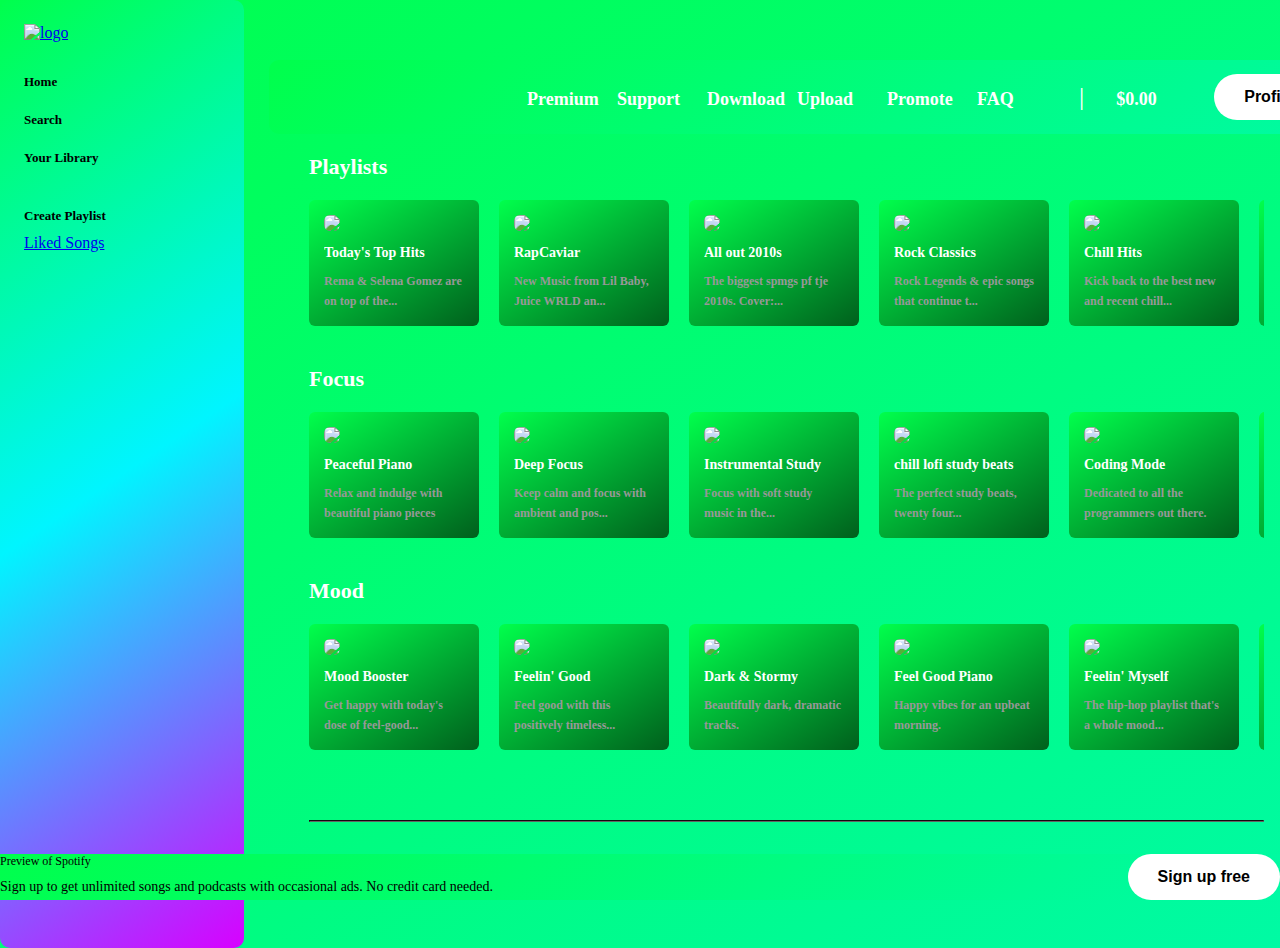
==== home.html @ 8996e860 "added profile page" ====
<!DOCTYPE html>
<html lang="en">
<head>
    <meta charset="UTF-8">
    <meta http-equiv="X-UA-Compatible" content="IE=edge">
    <meta name="viewport" content="width=device-width, initial-scale=1.0">
    <title>PenniWise</title>
    <link rel="stylesheet" href="styles.css">
    <link rel="preconnect" href="https://fonts.googleapis.com">
<link rel="preconnect" href="https://fonts.gstatic.com" crossorigin>
<link href="https://fonts.googleapis.com/css2?family=Montserrat:ital,wght@0,100;0,200;0,300;0,400;0,500;0,600;0,700;0,800;0,900;1,100;1,200;1,300;1,400;1,500;1,600;1,700;1,800;1,900&display=swap" rel="stylesheet">

</head>
<body>
    <main>
        <div class="sidebar">
          <div class="logo">
            <a href="#">
            <img src="logo.png" alt="logo">
            </a>
        </div>

        <div class="navigation">
            <ul>
              <li>
                <a href="home.html">
                  <span class="fa fa-home"></span>
                  <span>Home</span>
                </a>
              </li>
    
              <li>
                <a href="#">
                  <span class="fa fa-search"></span>
                  <span>Search</span>
                </a>
              </li>
    
              <li>
                <a href="#">
                  <span class="fa fas fa-book"></span>
                  <span>Your Library</span>
                </a>
              </li>
            </ul>
          </div>
    
          <div class="navigation">
            <ul>
              <li>
                <a href="#">
                  <span class="fa fas fa-plus-square"></span>
                  <span>Create Playlist</span>
                </a>
              </li>
            </ul>
          </div>

              <li>
                <a href="#">
                  <span class="fa fas fa-heart"></span>
                  <span>Liked Songs</span>
                </a>
              </li>
            </ul>
          </div>
    
          <div class="policies">
            <ul>
              <li>
                <a href="#">Cookies</a>
              </li>
              <li>
                <a href="#">Privacy</a>
              </li>
            </ul>
          </div>
        </div>
    
        <div class="main-container">
          <div class="topbar">
            <div class="prev-next-buttons">
              <button type="button" class="fa fas fa-chevron-left"></button>
              <button type="button" class="fa fas fa-chevron-right"></button>
            </div>
    
            <div class="navbar">
              <ul>
                <li>
                  <a href="#">Premium</a>
                </li>
                <li>
                  <a href="#">Support</a>
                </li>
                <li>
                  <a href="#">Download</a>                  
                </li>
                <li>
                  <a href="#">Upload</a>
                </li>
                  <li>
                    <a href="#">Promote</a>
                  </li>
                  <li>
                    <a href="#">FAQ</a>              
                  </li>
                <li class="divider">|</li>
                <li>
                  <a href="#">$0.00</a>
                </li>
              </ul>
              <a href="profile.html"><button type="button">Profile</button></a>
            </div>
          </div>

          <div class="content">

    
          <div class="playlists">
            <h2>Playlists</h2>
    
            <div class="list">
              <div class="item">
                <img src="https://i.scdn.co/image/ab67616d0000b2733b5e11ca1b063583df9492db" />
                <div class="play">
                  <span class="fa fa-play"></span>
                </div>
                <h4>Today's Top Hits</h4>
                <p>Rema & Selena Gomez are on top of the...</p>
              </div>
    
              <div class="item">
                <img src="https://i.scdn.co/image/ab67616d0000b2733b5e11ca1b063583df9492db" />
                <div class="play">
                  <span class="fa fa-play"></span>
                </div>
                <h4>RapCaviar</h4>
                <p>New Music from Lil Baby, Juice WRLD an...</p>
              </div>
    
              <div class="item">
                <img src="https://i.scdn.co/image/ab67616d0000b2733b5e11ca1b063583df9492db" />
                <div class="play">
                  <span class="fa fa-play"></span>
                </div>
                <h4>All out 2010s</h4>
                <p>The biggest spmgs pf tje 2010s. Cover:...</p>
              </div>
    
              <div class="item">
                <img src="https://i.scdn.co/image/ab67616d0000b2733b5e11ca1b063583df9492db" />
                <div class="play">
                  <span class="fa fa-play"></span>
                </div>
                <h4>Rock Classics</h4>
                <p>Rock Legends & epic songs that continue t...</p>
              </div>
    
              <div class="item">
                <img src="https://i.scdn.co/image/ab67616d0000b2733b5e11ca1b063583df9492db" />
                <div class="play">
                  <span class="fa fa-play"></span>
                </div>
                <h4>Chill Hits</h4>
                <p>Kick back to the best new and recent chill...</p>
              </div>
    
              <div class="item">
                <img src="https://i.scdn.co/image/ab67616d0000b2733b5e11ca1b063583df9492db" />
                <div class="play">
                  <span class="fa fa-play"></span>
                </div>
                <h4>Viva Latino</h4>
                <p>Today's top Latin hits elevando nuestra...</p>
              </div>
    
              <div class="item">
                <img src="https://i.scdn.co/image/ab67616d0000b2733b5e11ca1b063583df9492db" />
                <div class="play">
                  <span class="fa fa-play"></span>
                </div>
                <h4>Mega Hit Mix</h4>
                <p>A mega mix of 75 favorites from the last...</p>
              </div>
    
              <div class="item">
                <img src="https://i.scdn.co/image/ab67616d0000b2733b5e11ca1b063583df9492db" />
                <div class="play">
                  <span class="fa fa-play"></span>
                </div>
                <h4>All out 80s</h4>
                <p>The biggest songs of the 1090s.</p>
              </div>
            </div>
          </div>
    
          <div class="playlists">
            <h2>Focus</h2>
            <div class="list">
              <div class="item">
                <img src="https://i.scdn.co/image/ab67616d0000b2733b5e11ca1b063583df9492db" />
                <div class="play">
                  <span class="fa fa-play"></span>
                </div>
                <h4>Peaceful Piano</h4>
                <p>Relax and indulge with beautiful piano pieces</p>
              </div>
    
              <div class="item">
                <img src="https://i.scdn.co/image/ab67616d0000b2733b5e11ca1b063583df9492db" />
                <div class="play">
                  <span class="fa fa-play"></span>
                </div>
                <h4>Deep Focus</h4>
                <p>Keep calm and focus with ambient and pos...</p>
              </div>
    
              <div class="item">
                <img src="https://i.scdn.co/image/ab67616d0000b2733b5e11ca1b063583df9492db" />
                <div class="play">
                  <span class="fa fa-play"></span>
                </div>
                <h4>Instrumental Study</h4>
                <p>Focus with soft study music in the...</p>
              </div>
    
              <div class="item">
                <img src="https://i.scdn.co/image/ab67616d0000b2733b5e11ca1b063583df9492db" />
                <div class="play">
                  <span class="fa fa-play"></span>
                </div>
                <h4>chill lofi study beats</h4>
                <p>The perfect study beats, twenty four...</p>
              </div>
    
              <div class="item">
                <img src="https://i.scdn.co/image/ab67616d0000b2733b5e11ca1b063583df9492db" />
                <div class="play">
                  <span class="fa fa-play"></span>
                </div>
                <h4>Coding Mode</h4>
                <p>Dedicated to all the programmers out there.</p>
              </div>
              
              <div class="item">
                <img src="https://i.scdn.co/image/ab67616d0000b2733b5e11ca1b063583df9492db" />
                <div class="play">
                  <span class="fa fa-play"></span>
                </div>
                <h4>Focus Flow</h4>
                <p>Uptempo instrumental hip hop beats.</p>
              </div>
    
              <div class="item">
                <img src="https://i.scdn.co/image/ab67616d0000b2733b5e11ca1b063583df9492db" />
                <div class="play">
                  <span class="fa fa-play"></span>
                </div>
                <h4>Calm Before The Storm</h4>
                <p>Calm before the storm music.</p>
              </div>
    
              <div class="item">
                <img src="https://i.scdn.co/image/ab67616d0000b2733b5e11ca1b063583df9492db" />
                <div class="play">
                  <span class="fa fa-play"></span>
                </div>
                <h4>Beats to think to</h4>
                <p>Focus with deep techno and tech house.</p>
              </div>
            </div>
          </div>
    
          <div class="playlists">
            <h2>Mood</h2>
            <div class="list">
              <div class="item">
                <img src="https://i.scdn.co/image/ab67616d0000b2733b5e11ca1b063583df9492db" />
                <div class="play">
                  <span class="fa fa-play"></span>
                </div>
                <h4>Mood Booster</h4>
                <p>Get happy with today's dose of feel-good...</p>
              </div>
    
              <div class="item">
                <img src="https://i.scdn.co/image/ab67616d0000b2733b5e11ca1b063583df9492db" />
                <div class="play">
                  <span class="fa fa-play"></span>
                </div>
                <h4>Feelin' Good</h4>
                <p>Feel good with this positively timeless...</p>
              </div>
    
              <div class="item">
                <img src="https://i.scdn.co/image/ab67616d0000b2733b5e11ca1b063583df9492db" />
                <div class="play">
                  <span class="fa fa-play"></span>
                </div>
                <h4>Dark & Stormy</h4>
                <p>Beautifully dark, dramatic tracks.</p>
              </div>
    
              <div class="item">
                <img src="https://i.scdn.co/image/ab67616d0000b2733b5e11ca1b063583df9492db" />
                <div class="play">
                  <span class="fa fa-play"></span>
                </div>
                <h4>Feel Good Piano</h4>
                <p>Happy vibes for an upbeat morning.</p>
              </div>
    
              <div class="item">
                <img src="https://i.scdn.co/image/ab67616d0000b2733b5e11ca1b063583df9492db" />
                <div class="play">
                  <span class="fa fa-play"></span>
                </div>
                <h4>Feelin' Myself</h4>
                <p>The hip-hop playlist that's a whole mood...</p>
              </div>
    
              <div class="item">
                <img src="https://i.scdn.co/image/ab67616d0000b2733b5e11ca1b063583df9492db" />
                <div class="play">
                  <span class="fa fa-play"></span>
                </div>
                <h4>Chill Tracks</h4>
                <p>Softer kinda dance</p>
              </div>
    
              <div class="item">
                <img src="https://i.scdn.co/image/ab67616d0000b2733b5e11ca1b063583df9492db" />
                <div class="play">
                  <span class="fa fa-play"></span>
                </div>
                <h4>Feel-Good Indie Rock</h4>
                <p>The best indie rock vibes - classic and...</p>
              </div>
    
              <div class="item">
                <img src="https://i.scdn.co/image/ab67616d0000b2733b5e11ca1b063583df9492db" />
                <div class="play">
                  <span class="fa fa-play"></span>
                </div>
                <h4>idk.</h4>
                <p>idk.</p>
              </div>
            </div>
    
            <hr>
          </div>
    
          <div class="preview">
            <div class="text">
              <h6>Preview of Spotify</h6>
              <p>Sign up to get unlimited songs and podcasts with occasional ads. No credit card needed.</p>
            </div>
            <div class="button">
              <button type="button">Sign up free</button>
            </div>
          </div>
        </div>
        </div>
        <script
          src="https://kit.fontawesome.com/23cecef777.js"
          crossorigin="anonymous"
        ></script>
    </body>
</html>
---- styles.css ----
* {
    scroll-behavior: smooth;
    margin: 0;
    padding: 0;
    
}
body {
    position: fixed;
    display: flex;
    height: 100%;
    width: 100%;
    margin: 0;
    padding: 0;
    
}

@-webkit-keyframes AnimationName {
    0%{background-position:0% 43%}
    50%{background-position:100% 58%}
    100%{background-position:0% 43%}
}
@-moz-keyframes AnimationName {
    0%{background-position:0% 43%}
    50%{background-position:100% 58%}
    100%{background-position:0% 43%}
}
@-o-keyframes AnimationName {
    0%{background-position:0% 43%}
    50%{background-position:100% 58%}
    100%{background-position:0% 43%}
}
@keyframes AnimationName {
    0%{background-position:0% 43%}
    50%{background-position:100% 58%}
    100%{background-position:0% 43%}
}



.sidebar {
    position: fixed;
    list-style: none;
    left: 0;
    top: 0;
    bottom: 0;
    height: 100%;
    width: 196px;
    border-radius: 10px;
    background: linear-gradient(326deg, #00ffbd, #7300ff, #d800ff, #00f5ff, #00ff4c);
    background-size: 200% 200%;
    -webkit-animation: AnimationName 10s ease infinite;
    -moz-animation: AnimationName 10s ease infinite;
    -o-animation: AnimationName 10s ease infinite;
    animation: AnimationName 10s ease infinite;
    padding: 24px;
}


li ul a span nav-link {
    background: none;
    list-style: none;
}

.sidebar .logo img {
    width: 130px;
}
.navigation ul {
    list-style: none;
    margin-top: 20px;
}
.navigation ul li {
    padding: 10px 0px;
    list-style: none;
}
.navigation ul li a {
    color: #000000;
    list-style: none;
    text-decoration: none;
    font-weight: bold;
    font-size: 13px;
}

.navigation ul li a:hover .fa,
.navigation ul li a.active .fa,
.navigation ul li a:focus .fa {
    color: #ffffff;
    text-decoration: none;
    font-weight: bold;
    font-size: 13px;
}
.navigation ul li a:hover .fa:hover,
.navigation ul li a.active .fa:active,
.navigation ul li a:focus .fa:focus {
    color: #ffffff;
    text-decoration: none;
    font-weight: bold;
    font-size: 13px;
}

.sidebar .policies {
    position: absolute;
    bottom: 100px;
    width: 100%;
    margin-bottom: 20px;
}

.sidebar .policies ul {
    list-style: none;
}
.sidebar .policies ul li {
    padding-bottom: 5px;
}
.sidebar .policies ul li a {
    color: #000000;
    text-decoration: none;
    font-weight: 500;
    font-size: 10px;
}
.sidebar .policies ul li a:hover,
.sidebar .policies ul li a:focus,
.sidebar .policies ul li a:active {
    color: #ffffff;
    text-decoration: none;
    font-weight: 500;
    font-size: 10px;
}
.siodbar .policies ul li .fa {
    font-size: 20px;
    margin-right: 10px;
}
.sidebar .policies ul li a:hover .fa:hover,
.sidebar .policies ul li a:focus .fa:focus,
.sidebar .policies ul li a:active .fa:active {
    color: #ffffff;
    text-decoration: none;
    font-weight: 500;
    font-size: 10px;
}
.sidebar .policies {
    position: absolute;
    bottom: 100px;
    width: 100%;
    margin-bottom: 20px;
}

main {
    position: relative;
    width: 100%;
    height: 100%;
    padding: 24px;
    padding-left: 220px;   
    background: linear-gradient(326deg, #00ffbd, #7300ff, #d800ff, #00f5ff, #00ff4c);
    background-size: 800% 800%;
    -webkit-animation: AnimationName 10s ease infinite;
    -moz-animation: AnimationName 10s ease infinite;
    -o-animation: AnimationName 10s ease infinite;
    animation: AnimationName 10s ease infinite;
    padding: 24px;
}

.main-container {
    margin-left: 245px;
    margin-bottom: 100px;
}

.topbar {
    display: flex;
    border: #000000;
    border-radius: 10px;
    width: 100%;
    justify-content: space-between;
    background: linear-gradient(326deg, #00ffbd, #7300ff, #d800ff, #00f5ff, #00ff4c);
    background-size: 800% 800%;
    -webkit-animation: AnimationName 15s ease infinite;
    -moz-animation: AnimationName 15s ease infinite;
    -o-animation: AnimationName 15s ease infinite;
    animation: AnimationName 15s ease infinite;
    padding: 14px 30px;
}
.topbar .prev-next-buttons button {
    color: #ffffff;
    cursor: not-allowed;
    width: 34px;
    height: 34px;
    border-radius: 100%;
    font-size: 18px;
    border: none;
    background: none;
    margin-right: 15px;
}
.topbar .navbar {
    display: flex;
    justify-content: space-between;
    border-radius: 20px;
    padding: 0px 10px;
    align-items: center;
}
.topbar .navbar ul {
    list-style: none;
}
.topbar .navbar ul li {
    display: inline-block;
    border: #000000;
    border-radius: 10px;
    margin: 0px 8px;
    width: 70px;
}
.topbar .navbar ul li a {
    color: #ffffff;
    display: inline-block;
    text-decoration: none;
    padding: px 10px;
    margin: 0px 0px;
    font-weight: bold;
    font-size: 18px;
}
.topbar .navbar ul li a:hover,
.topbar .navbar ul li a:focus,
.topbar .navbar ul li a:active {
    color: #000000;
    text-decoration: none;
    font-weight: bold;
    font-size: 20px;
}
.topbar .navbar ul li a:hover .fa:hover,
.topbar .navbar ul li a:focus .fa:focus,
.topbar .navbar ul li a:active .fa:active {
    color: #000000;
    text-decoration: none;
    font-weight: bold;
    font-size: 20px;
}
.topbar .navbar ul li.divider {
    color: #ffffff;  
    font-size: 26px;  
    margin: 0px 20px;
    width: auto;
    }

    .topbar .navbar button {
        background-color: #ffffff;
        color: #000000;
        font-size: 16px;
        font-weight: bold;
        padding: 14px 30px;
        border: 0px;
        border-radius: 40px;
        cursor: pointer;
        margin-left: 20px;
    }

    .topbar .navbar button:hover,
    .topbar .navbar button:focus,
    .topbar .navbar button:active {
        background-color: #00aeff;
        color: #000000;
        font-size: 16px;
        font-weight: bold;
        padding: 14px 30px;
        border: 0px;
        border-radius: 40px;
        cursor: pointer;
        margin-left: 20px;
    }
    .playlists {
        padding: 20px 40px;
      }
      .playlists h2 {
        color: #ffffff;
        font-size: 22px;
        margin-bottom: 20px;
      }
      .playlists .list {
        display: flex;
        gap: 20px;
        overflow: hidden;
      }
      .playlists .list .item {
        min-width: 140px;
        width: 160px;
        padding: 15px;
        background: linear-gradient(326deg, #00ffbd, #7300ff, #d800ff, #00f5ff, #000000, #00ff4c);
    background-size: 800% 800%;
    -webkit-animation: AnimationName 10s ease infinite;
    -moz-animation: AnimationName 10s ease infinite;
    -o-animation: AnimationName 10s ease infinite;
    animation: AnimationName 10s ease infinite;
        border-radius: 6px;
        cursor: pointer;
        transition: all ease 0.4s;
      }
      .playlists .list .item:hover {
        background-color: #252525;
      }
      .playlists .list .item img {
        width: 100%;
        border-radius: 6px;
        margin-bottom: 10px;
      }
      .playlists .list .item .play {
        position: relative;
      }
      .playlists .list .item .play .fa {
        position: absolute;
        right: 10px;
        top: -60px;
        padding: 18px;
        background-color: #9d00ff;
        border-radius: 100%;
        opacity: 0;
        transition: all ease 0.4s;
      }
      .playlists .list .item:hover .play .fa {
        opacity: 1;
        transform: translateY(-20px);
      }
      .playlists .list .item h4 {
        color: #ffffff;
        font-size: 14px;
        margin-bottom: 10px;
        white-space: nowrap;
        overflow: hidden;
        text-overflow: ellipsis;
      }
      .playlists .list .item p {
        color: #989898;
        font-size: 12px;
        line-height: 20px;
        font-weight: 600;
      }
      .playlists hr {
        margin: 70px 0px 0px;
        border-color: #636363;
      }
      
    .preview {
        position: fixed;
        display: flex;
        bottom: 0;
        left: 0;
        right: 0;
        background:linear-gradient(326deg, #00ffbd, #7300ff, #d800ff, #00f5ff, #00ff4c);
        background-size: 800% 800%;
        -webkit-animation: AnimationName 15s ease infinite;
    -moz-animation: AnimationName 15s ease infinite;
    -o-animation: AnimationName 15s ease infinite;
    animation: AnimationName 15s ease infinite;
        justify-content: space-between;
    }
    .preview h6 {
    color: #000000;
    font-size: 12px;
    font-weight: 400;
    margin-bottom: 10px;

    }
    .preview p {
    color: #000000;
    font-size: 14px;
    font-weight: 500;
    }
    .preview button {
        background-color: #ffffff;
        color: #000000;
        font-size: 16px;
        font-weight: bold;
        padding: 14px 30px;
        border: 0px;
        border-radius: 40px;
        cursor: pointer;
    }
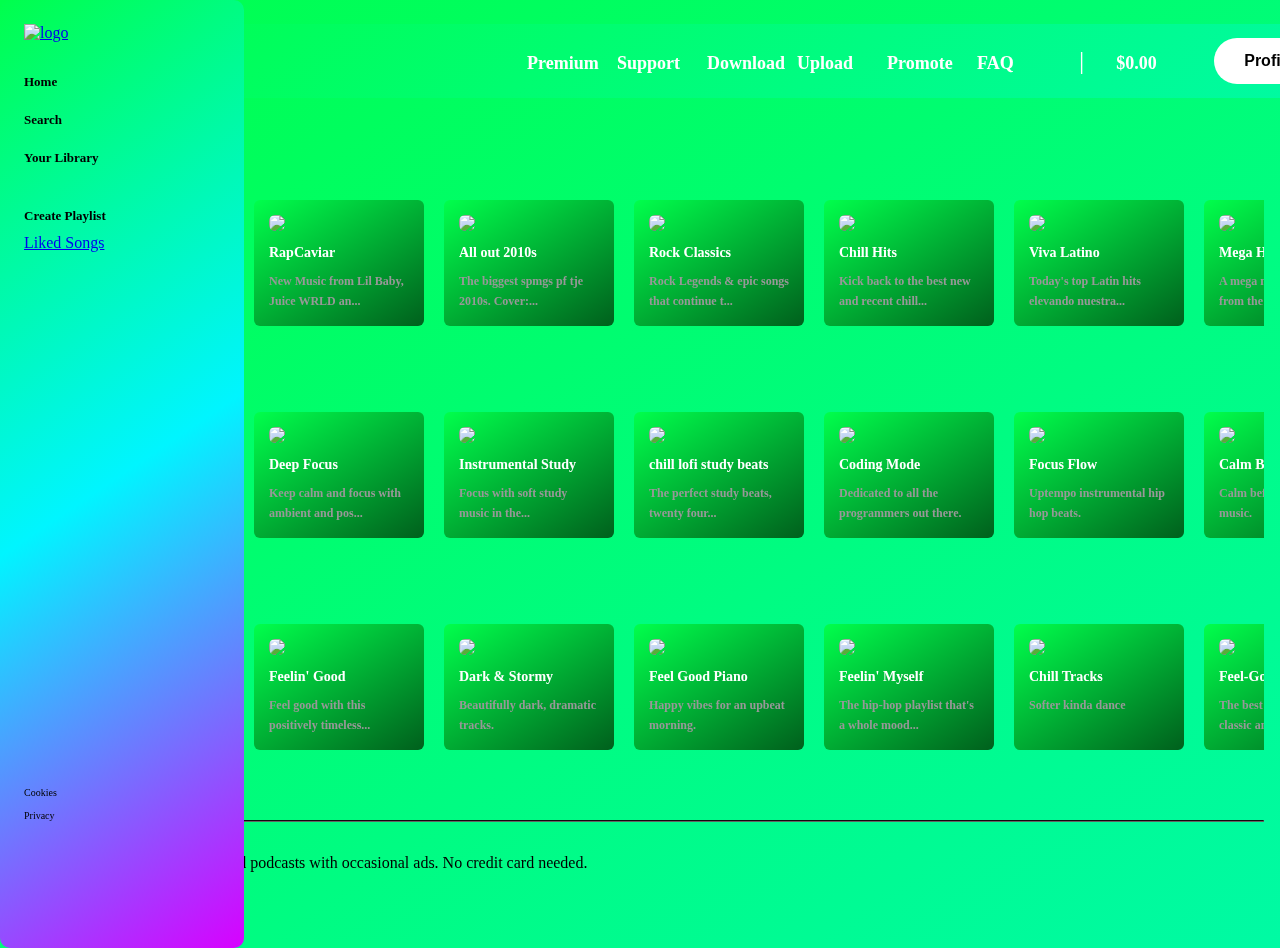
==== commit 5a192a73: "lot of changes fuck my life" ====
--- a/home.html
+++ b/home.html
@@ -12,107 +12,152 @@
 
 </head>
 <body>
-    <main>
-        <div class="sidebar">
-          <div class="logo">
-            <a href="#">
-            <img src="logo.png" alt="logo">
-            </a>
-        </div>
-
+  <main>
+      <div class="sidebar">
+        <div class="logo">
+          <a href="#">
+          <img src="logo.png" alt="logo">
+          </a>
+      
+
+      <div class="navigation">
+          <ul>
+            <li>
+              <a href="home.html">
+                <span class="fa fa-home"></span>
+                <span>Home</span>
+              </a>
+            </li>
+  
+            <li>
+              <a href="#">
+                <span class="fa fa-search"></span>
+                <span>Search</span>
+              </a>
+            </li>
+  
+            <li>
+              <a href="#">
+                <span class="fa fas fa-book"></span>
+                <span>Your Library</span>
+              </a>
+            </li>
+          </ul>
+        </div>
+  
         <div class="navigation">
+          <ul>
+            <li>
+              <a href="#">
+                <span class="fa fas fa-plus-square"></span>
+                <span>Create Playlist</span>
+              </a>
+            </li>
+          </ul>
+        </div>
+
+            <li>
+              <a href="#">
+                <span class="fa fas fa-heart"></span>
+                <span>Liked Songs</span>
+              </a>
+            </li>
+          </ul>
+        </div>
+  
+        <div class="policies">
+          <ul>
+            <li>
+              <a href="#">Cookies</a>
+            </li>
+            <li>
+              <a href="#">Privacy</a>
+            </li>
+          </ul>
+        </div>
+      </div>
+      </div
+  
+      <div class="main-container">
+        <div class="topbar">
+          <div class="prev-next-buttons">
+            <button type="button" class="fa fas fa-chevron-left"></button>
+            <button type="button" class="fa fas fa-chevron-right"></button>
+          </div>
+  
+          <div class="navbar">
             <ul>
               <li>
-                <a href="home.html">
-                  <span class="fa fa-home"></span>
-                  <span>Home</span>
-                </a>
+                <a href="#">Premium</a>
               </li>
-    
               <li>
-                <a href="#">
-                  <span class="fa fa-search"></span>
-                  <span>Search</span>
-                </a>
+                <a href="#">Support</a>
               </li>
-    
               <li>
-                <a href="#">
-                  <span class="fa fas fa-book"></span>
-                  <span>Your Library</span>
-                </a>
+                <a href="#">Download</a>                  
+              </li>
+              <li>
+                <a href="#">Upload</a>
+              </li>
+                <li>
+                  <a href="#">Promote</a>
+                </li>
+                <li>
+                  <a href="#">FAQ</a>              
+                </li>
+              <li class="divider">|</li>
+              <li>
+                <a href="#">$0.00</a>
               </li>
             </ul>
-          </div>
-    
-          <div class="navigation">
-            <ul>
-              <li>
-                <a href="#">
-                  <span class="fa fas fa-plus-square"></span>
-                  <span>Create Playlist</span>
-                </a>
-              </li>
-            </ul>
-          </div>
-
-              <li>
-                <a href="#">
-                  <span class="fa fas fa-heart"></span>
-                  <span>Liked Songs</span>
-                </a>
-              </li>
-            </ul>
-          </div>
-    
-          <div class="policies">
-            <ul>
-              <li>
-                <a href="#">Cookies</a>
-              </li>
-              <li>
-                <a href="#">Privacy</a>
-              </li>
-            </ul>
-          </div>
-        </div>
-    
-        <div class="main-container">
-          <div class="topbar">
-            <div class="prev-next-buttons">
-              <button type="button" class="fa fas fa-chevron-left"></button>
-              <button type="button" class="fa fas fa-chevron-right"></button>
-            </div>
-    
-            <div class="navbar">
-              <ul>
-                <li>
-                  <a href="#">Premium</a>
-                </li>
-                <li>
-                  <a href="#">Support</a>
-                </li>
-                <li>
-                  <a href="#">Download</a>                  
-                </li>
-                <li>
-                  <a href="#">Upload</a>
-                </li>
-                  <li>
-                    <a href="#">Promote</a>
-                  </li>
-                  <li>
-                    <a href="#">FAQ</a>              
-                  </li>
-                <li class="divider">|</li>
-                <li>
-                  <a href="#">$0.00</a>
-                </li>
-              </ul>
-              <a href="profile.html"><button type="button">Profile</button></a>
-            </div>
-          </div>
-
+           <a href="profile.html"><button type="button">Profile</button></a>
+          </div>
+        </div>
+  
+    </div>
+    
+  </div>
+  
+</section>
+
+<section class="content">
+
+  <div class="content__left">
+  
+    <section class="navigation">
+
+        <!-- Main -->
+        <div class="navigation__list">
+
+          <div class="navigation__list__header" 
+               role="button" 
+               data-toggle="collapse" 
+               href="#main" 
+               aria-expanded="true" 
+               aria-controls="main">
+            Main
+          </div>
+          
+          <div class="collapse in" id="main">
+          
+            <a href="#" class="navigation__list__item">
+              <i class="ion-ios-browsers"></i>
+              <span>Browse</span>
+            </a>
+
+            <a href="#" class="navigation__list__item">
+              <i class="ion-person-stalker"></i>
+              <span>Activity</span>
+            </a>
+
+            <a href="#" class="navigation__list__item">
+              <i class="ion-radio-waves"></i>
+              <span>Radio</span>
+            </a>
+            
+          </div>
+
+        </div>
           <div class="content">
 
     
--- a/styles.css
+++ b/styles.css
@@ -12,6 +12,150 @@
     margin: 0;
     padding: 0;
     
+}
+@import url(//db.onlinewebfonts.com/c/860c3ec7bbc5da3e97233ccecafe512e?family=Circular+Std+Book);
+
+
+.music-player {
+    --primary-color: #ddd;
+    --secondary-color: #999;
+    --green-color: #2d5;
+    --padding: 1em;
+    background-color: #111;
+    display: flex;
+    justify-content: center;
+    align-items: center;
+    position: relative;
+
+    height: 7rem;
+    padding: var(--padding);
+    color: var(--primary-color);
+}
+.song-bar {
+    position: relative;
+    display: flex;
+    align-items: center;
+    justify-content: space-between;
+    gap: 1.5rem;
+    padding: 1px;
+    right: 0;
+    bottom: 0;
+    width: auto;
+}
+
+.song-infos {
+    display: flex;
+    align-items: center;
+    gap: 1em;
+}
+.image-container {
+    --size: 4.5em;
+    flex-shrink: 0;
+    width: var(--size);
+    height: var(--size);
+}
+.image-container img {
+    width: 100%;
+    height: 100%;
+    object-fit: cover;
+}
+.song-description p {
+    margin: 0.2em;
+}
+.title,
+.artist {
+    display: -webkit-box;
+    -webkit-box-orient: vertical;
+    -webkit-line-clamp: 1;
+    overflow: auto;
+}
+.title:hover,
+.artist:hover {
+    text-decoration: underline;
+}
+.artist{
+    color: var(--secondary-color);
+}
+.icons{
+    display: flex;
+    gap: 1em;
+}
+.progress-controller{
+    width: 100%;
+    display: flex;
+    justify-content: center;
+    flex-direction: column;
+    align-items: center;
+    gap: 1.5em;
+    color: var(--secondary-color);
+}
+.control-buttons{
+    display: flex;
+    align-items: center;
+    gap: 2em;
+}
+.play-pause{
+    display: inline-block;
+    padding: 1em;
+    background-color: var(--primary-color);
+    color: #111;
+    border-radius: 50%;
+}
+.play-pause:hover{
+    transform: scale(1.1);
+    color: #111;
+}
+.progress-container{
+    width: 100%;
+    display: flex;
+    align-items: center;
+    justify-content: center;
+    gap: 1em;
+}
+.progress-bar{
+    height: 4px;
+    border-radius: 10px;
+    width: 30%;
+    background-color: #ccc4;
+}
+.progress{
+    position: relative;
+    height: 100%;
+    width: 30%;
+    border-radius: 10px;
+    background-color: var(--secondary-color);
+}
+.progress-bar:hover .progress{
+    background-color: var(--green-color);
+}
+.progress-bar:hover .progress::after{
+    content: "";
+    position: absolute;
+    --size: 1em;
+    width: var(--size);
+    height: var(--size);
+    right: 0;
+    border-radius: 50%;
+    background-color: var(--primary-color);
+    transform: translate(50%, calc(2px - 50%));
+}
+.other-features{
+    position: absolute;
+    right: var(--padding);
+    display: flex;
+    flex-direction: row;
+    gap: 1em;
+}
+.volume-bar{
+    display: flex;
+    align-items: center;
+    gap: .7em;
+}
+.volume-bar .progress-bar{
+    width: 6em;
+}
+.volume-bar .progress-bar:hover .progress::after{
+    --size: .8em;
 }
 
 @-webkit-keyframes AnimationName {
@@ -273,7 +417,7 @@
       .playlists .list {
         display: flex;
         gap: 20px;
-        overflow: hidden;
+        overflow: auto;
       }
       .playlists .list .item {
         min-width: 140px;
@@ -319,7 +463,7 @@
         font-size: 14px;
         margin-bottom: 10px;
         white-space: nowrap;
-        overflow: hidden;
+        overflow: auto;
         text-overflow: ellipsis;
       }
       .playlists .list .item p {
@@ -332,40 +476,5 @@
         margin: 70px 0px 0px;
         border-color: #636363;
       }
-      
-    .preview {
-        position: fixed;
-        display: flex;
-        bottom: 0;
-        left: 0;
-        right: 0;
-        background:linear-gradient(326deg, #00ffbd, #7300ff, #d800ff, #00f5ff, #00ff4c);
-        background-size: 800% 800%;
-        -webkit-animation: AnimationName 15s ease infinite;
-    -moz-animation: AnimationName 15s ease infinite;
-    -o-animation: AnimationName 15s ease infinite;
-    animation: AnimationName 15s ease infinite;
-        justify-content: space-between;
-    }
-    .preview h6 {
-    color: #000000;
-    font-size: 12px;
-    font-weight: 400;
-    margin-bottom: 10px;
-
-    }
-    .preview p {
-    color: #000000;
-    font-size: 14px;
-    font-weight: 500;
-    }
-    .preview button {
-        background-color: #ffffff;
-        color: #000000;
-        font-size: 16px;
-        font-weight: bold;
-        padding: 14px 30px;
-        border: 0px;
-        border-radius: 40px;
-        cursor: pointer;
-    }+     
+   